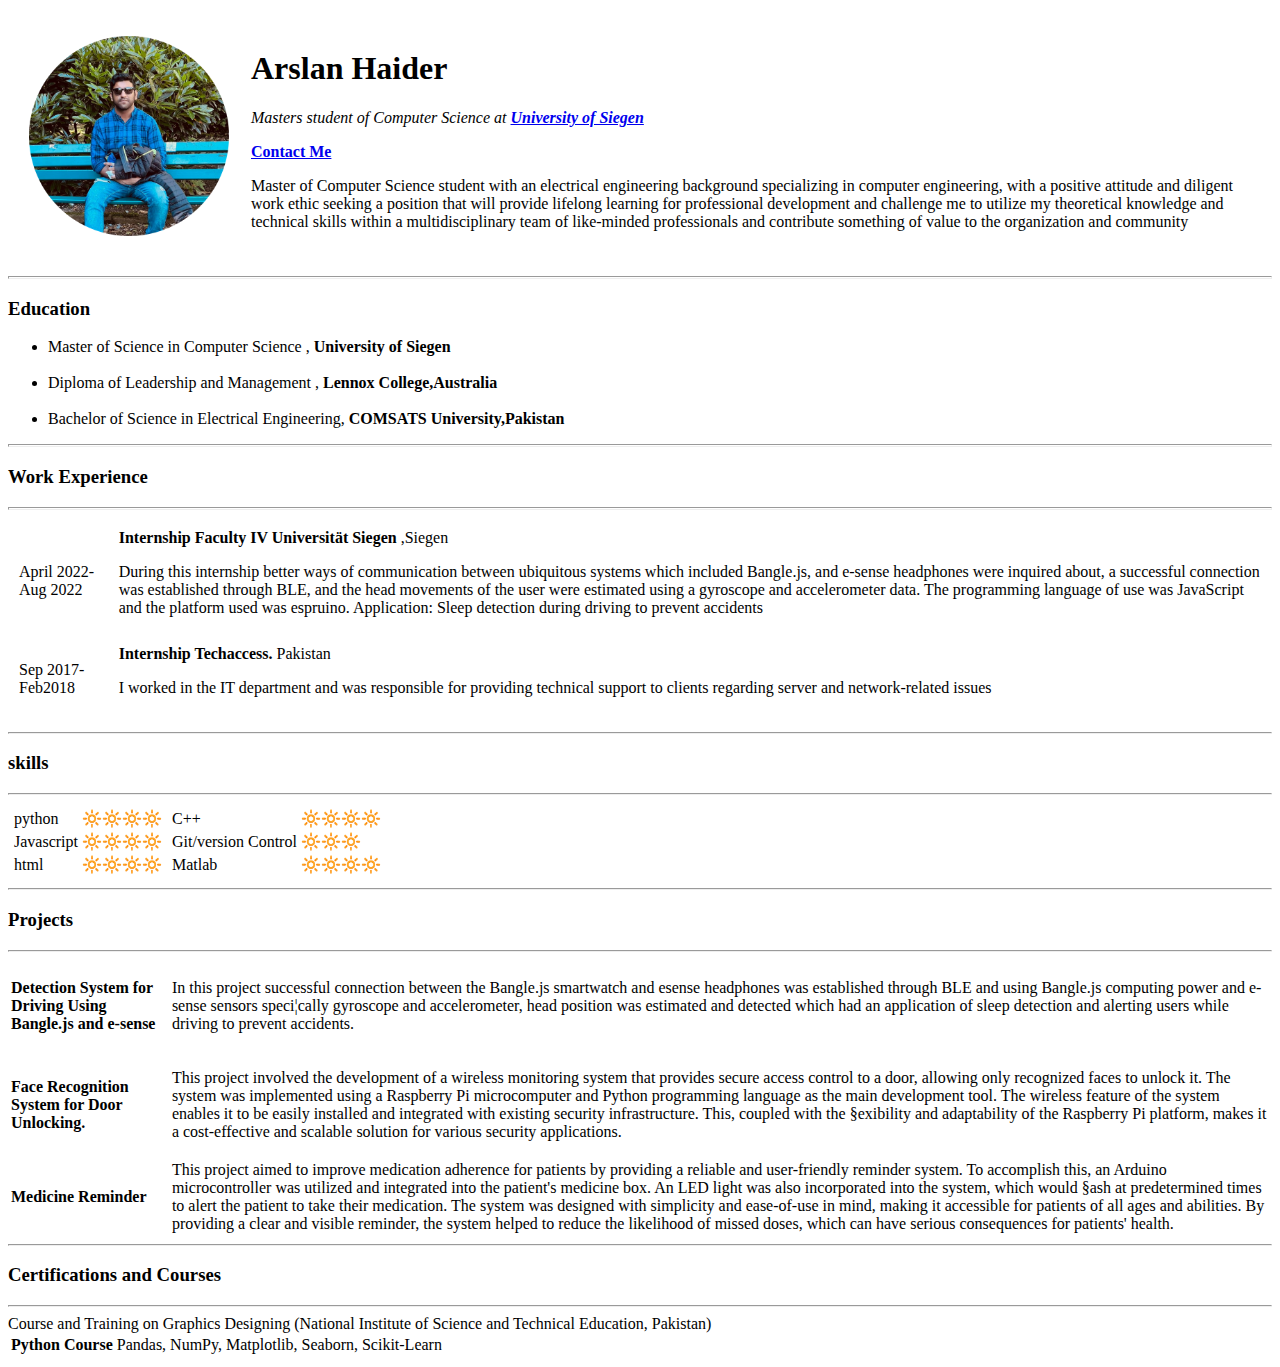
==== index.html @ 90149052 "Initial CV website Files" ====
<!DOCTYPE html>
<html lang="en">
<head>
    <meta charset="UTF-8">
    <meta http-equiv="X-UA-Compatible" content="IE=edge">
    <meta name="viewport" content="width=device-width, initial-scale=1.0">
    <title> Arslan Haider Resume</title>
</head>
<body>
    <table cellspacing ="20">
        <tr>
            <td>
                <img src="me.png" alt="Arslan Resume" width="200" height="200">
            </td>
            <td>
                <h1>
                    Arslan Haider
                </h1>
                <p>
                  <em>
                    Masters student of Computer Science at <a href="https://www.uni-siegen.de/start/"><strong>University of Siegen</strong></a> 
                  </em>
                </p>
                <a href="contact.html"><strong>Contact Me</strong></a>
                <p>
                    Master of Computer Science student with an electrical engineering background
                    specializing in computer engineering, with a positive attitude and diligent work
                    ethic seeking a position that will provide lifelong learning for professional
                    development and challenge me to utilize my theoretical knowledge and
                    technical skills within a multidisciplinary team of like-minded professionals and
                    contribute something of value to the organization and community
                </p>
            </td>
        </tr>
    </table>
    <hr size="3">
    <h3> Education</h3>
    <ul>
        <li>Master of Science in Computer Science , <strong>University of Siegen</strong></li>
        <br>
        <li>
            Diploma of Leadership and Management , <strong> Lennox College,Australia</strong>
        </li>
        <br>
        <li>
            Bachelor of Science in Electrical Engineering, <strong> COMSATS University,Pakistan</strong>
        </li>
    </ul>
    <hr size="3">
    <h3>Work Experience</h3>
    <table cellspacing="10">
        <tr>
            <td>
                April 2022- Aug 2022
            </td>
            <td>
                <strong>Internship Faculty IV Universität Siegen</strong> ,Siegen
                <p>
                    During this internship better ways of communication between ubiquitous
                    systems which included Bangle.js, and e-sense headphones were inquired
                    about, a successful connection was established through BLE, and the head
                movements of the user were estimated using a gyroscope and accelerometer
                data. The programming language of use was JavaScript and the platform used
                was espruino.
                Application: Sleep detection during driving to prevent accidents
                </p>
            </td>
        </tr>

        <tr>
           <td>
            Sep 2017-Feb2018
           </td>
           <td>
            <strong> Internship Techaccess.</strong> Pakistan
            <p>
                I worked in the IT department and was responsible for providing technical
                support to clients regarding server and network-related issues
            </p>
           </td>
        </tr>

        <hr size="3">
    </table cellspacing="10">
    <hr>
    <h3>
        skills
    </h3>
    <hr>
    <table>
        <tr>
            <td>
                <table>
                    <tr>
                        <td>
                            python
                        </td>
                        <td>
                            🔆🔆🔆🔆
                        </td>
                    </tr>
                    <tr>
                        <td>
                            Javascript
                        </td>
                        <td>
                            🔆🔆🔆🔆
                        </td>
                    </tr>
                    <tr>
                        <td>
                            html
                        </td>
                        <td>
                            🔆🔆🔆🔆
                        </td>
                    </tr>
                </table>
            

            </td>
            <td>
                <table>
                    <tr>
                        <td>
                            C++
                        </td>
                        <td>
                            🔆🔆🔆🔆
                        </td>
                    </tr>
                    <tr>
                        <td>
                            Git/version Control
                        </td>
                        <td>
                            🔆🔆🔆
                        </td>
                    </tr>
                    <tr>
                        <td>
                            Matlab
                        </td>
                        <td>
                            🔆🔆🔆🔆
                        </td>
                    </tr>
                </table>
            
            </td>
        </tr>
    </table>   
    <hr>
    <h3>Projects</h3>
    <hr> 
    <table cellspacing="2">
        <tr>
            <td>
                <strong> Detection System for Driving Using Bangle.js and e-sense</strong> 
            </td>
            <td>
                <p>
                    In this project successful connection between the Bangle.js smartwatch and esense headphones was established through BLE and using Bangle.js
                    computing power and e-sense sensors speci¦cally gyroscope and
                    accelerometer, head position was estimated and detected which had an
                    application of sleep detection and alerting users while driving to prevent
                    accidents.
                </p>
            </td>
        </tr>
        <tr>
            <td>
                <strong>
                    Face Recognition System for Door Unlocking.
                </strong>
            </td>
            <td>
                <p>
                    This project involved the development of a wireless monitoring system that
                    provides secure access control to a door, allowing only recognized faces to
                    unlock it. The system was implemented using a Raspberry Pi microcomputer
                    and Python programming language as the main development tool.
                    The wireless feature of the system enables it to be easily installed and
                    integrated with existing security infrastructure. This, coupled with the §exibility
                    and adaptability of the Raspberry Pi platform, makes it a cost-effective and
                    scalable solution for various security applications.
                </p>
            </td>
        </tr>
        <tr>
            <td>
                <strong>
                    Medicine Reminder
                </strong>
            </td>
            <td>
                This project aimed to improve medication adherence for patients by providing a
                reliable and user-friendly reminder system. To accomplish this, an Arduino
                microcontroller was utilized and integrated into the patient's medicine box. An
                LED light was also incorporated into the system, which would §ash at
                predetermined times to alert the patient to take their medication.
                The system was designed with simplicity and ease-of-use in mind, making it
                accessible for patients of all ages and abilities. By providing a clear and visible
                reminder, the system helped to reduce the likelihood of missed doses, which
                can have serious consequences for patients' health.
            </td>
        </tr>
    </table>
    <hr>
    <h3>
        Certifications and Courses
    </h3>
    <hr>
    <table>
        <tr>
            <td>
                <strong>
                    Python Course
                </strong>
            </td>
            <td>
                Pandas, NumPy, Matplotlib, Seaborn, Scikit-Learn
            </td>
        </tr>
        <tr>
            Course and Training on Graphics Designing (National Institute of Science and
            Technical Education, Pakistan) 
        </tr>
    </table>
</body>
</html>
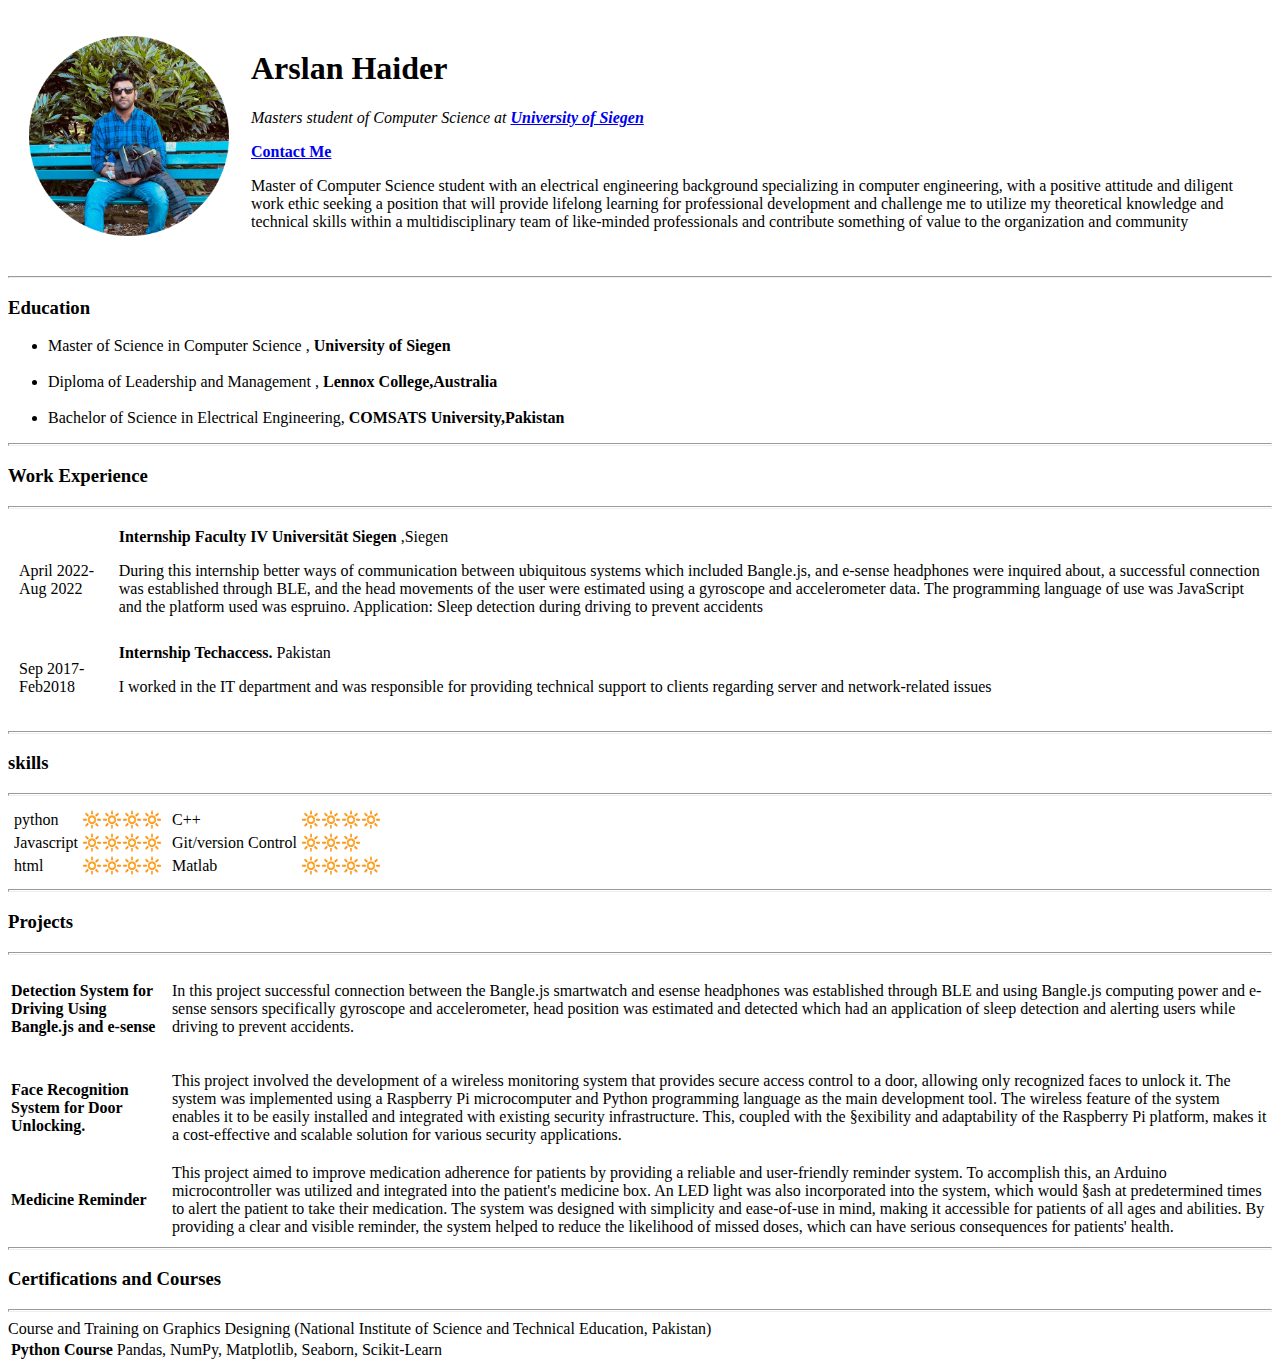
==== commit fac2fe49: "Add files via upload" ====
--- a/index.html
+++ b/index.html
@@ -5,6 +5,7 @@
     <meta http-equiv="X-UA-Compatible" content="IE=edge">
     <meta name="viewport" content="width=device-width, initial-scale=1.0">
     <title> Arslan Haider Resume</title>
+    <link rel="stylesheet" href="css/style.css">
 </head>
 <body>
     <table cellspacing ="20">
@@ -33,7 +34,7 @@
             </td>
         </tr>
     </table>
-    <hr size="3">
+    <hr>
     <h3> Education</h3>
     <ul>
         <li>Master of Science in Computer Science , <strong>University of Siegen</strong></li>
@@ -82,11 +83,11 @@
 
         <hr size="3">
     </table cellspacing="10">
-    <hr>
+    <hr size="3">
     <h3>
         skills
     </h3>
-    <hr>
+    <hr size="3">
     <table>
         <tr>
             <td>
@@ -150,9 +151,9 @@
             </td>
         </tr>
     </table>   
-    <hr>
+    <hr size="3">
     <h3>Projects</h3>
-    <hr> 
+    <hr size="3"> 
     <table cellspacing="2">
         <tr>
             <td>
@@ -161,7 +162,7 @@
             <td>
                 <p>
                     In this project successful connection between the Bangle.js smartwatch and esense headphones was established through BLE and using Bangle.js
-                    computing power and e-sense sensors speci¦cally gyroscope and
+                    computing power and e-sense sensors specifically gyroscope and
                     accelerometer, head position was estimated and detected which had an
                     application of sleep detection and alerting users while driving to prevent
                     accidents.
@@ -206,11 +207,11 @@
             </td>
         </tr>
     </table>
-    <hr>
+    <hr size="3">
     <h3>
         Certifications and Courses
     </h3>
-    <hr>
+    <hr size="3">
     <table>
         <tr>
             <td>
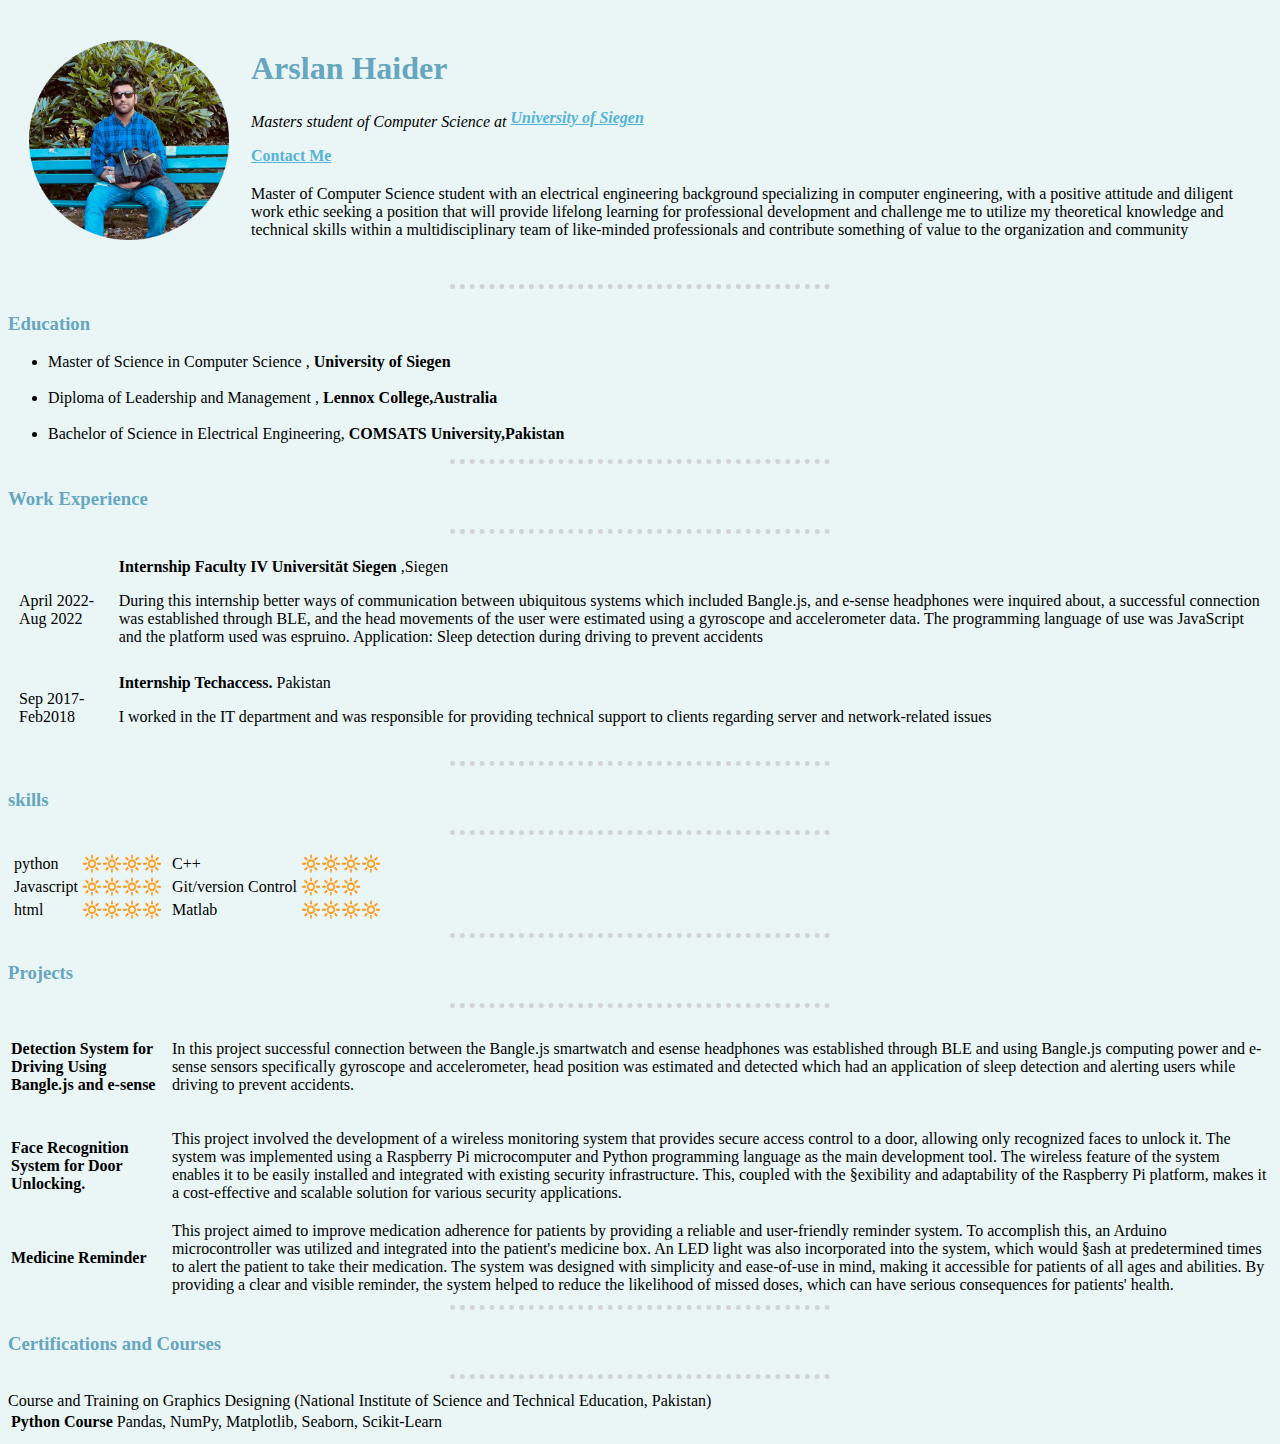
==== commit 1e435dc7: "Update index.html" ====
--- a/index.html
+++ b/index.html
@@ -5,7 +5,7 @@
     <meta http-equiv="X-UA-Compatible" content="IE=edge">
     <meta name="viewport" content="width=device-width, initial-scale=1.0">
     <title> Arslan Haider Resume</title>
-    <link rel="stylesheet" href="css/style.css">
+    <link rel="stylesheet" href="style.css">
 </head>
 <body>
     <table cellspacing ="20">
@@ -229,4 +229,4 @@
         </tr>
     </table>
 </body>
-</html>+</html>
--- a/style.css
+++ b/style.css
@@ -0,0 +1,91 @@
+body{
+    background-color:#EAF6F6;
+}
+
+hr{
+    background-color:none ;
+    border-style: dotted none none;
+    border-width: 5px;
+    border-color: lightgrey;
+    height: 5px;
+    width: 30%;
+}
+
+h1{
+   color: #66a6bf;
+   
+}
+
+h1:hover{
+    color: goldenrod;
+}
+
+h3{
+    color:#66a6bf;
+    
+}
+
+h3:hover{
+    color: goldenrod;
+    
+}
+
+a {
+    box-shadow: inset 0 0 0 0 #54b3d6;
+    color: #54b3d6;
+    margin: 0 -.25rem;
+    padding: 0 .25rem;
+    transition: color .3s ease-in-out, box-shadow .3s ease-in-out;
+  }
+  a:hover {
+    box-shadow: inset 150px 0 0 0 #54b3d6;
+    color: black;
+  }
+
+a {
+    overflow: hidden;
+    position: relative;
+    display: inline-block;
+  }
+  
+  a::before,
+  a::after {
+   content: '';
+    position: absolute;
+    width: 100%;
+    left: 0;
+  }
+  a::before {
+    background-color: goldenrod;
+    height: 2px;
+    bottom: 0;
+    transform-origin: 100% 50%;
+    transform: scaleX(0);
+    transition: transform .3s cubic-bezier(0.76, 0, 0.24, 1);
+  }
+  a::after {
+    content: attr(data-replace);
+    height: 100%;
+    top: 0;
+    transform-origin: 100% 50%;
+    transform: translate3d(200%, 0, 0);
+    transition: transform .3s cubic-bezier(0.76, 0, 0.24, 1);
+    color: #54b3d6;
+  }
+  
+  a:hover::before {
+    transform-origin: 0% 50%;
+    transform: scaleX(1);
+  }
+  a:hover::after {
+    transform: translate3d(0, 0, 0);
+  }
+  
+  a span {
+    display: inline-block;
+    transition: transform .3s cubic-bezier(0.76, 0, 0.24, 1);
+  }
+  
+  a:hover span {
+    transform: translate3d(-200%, 0, 0);
+  }